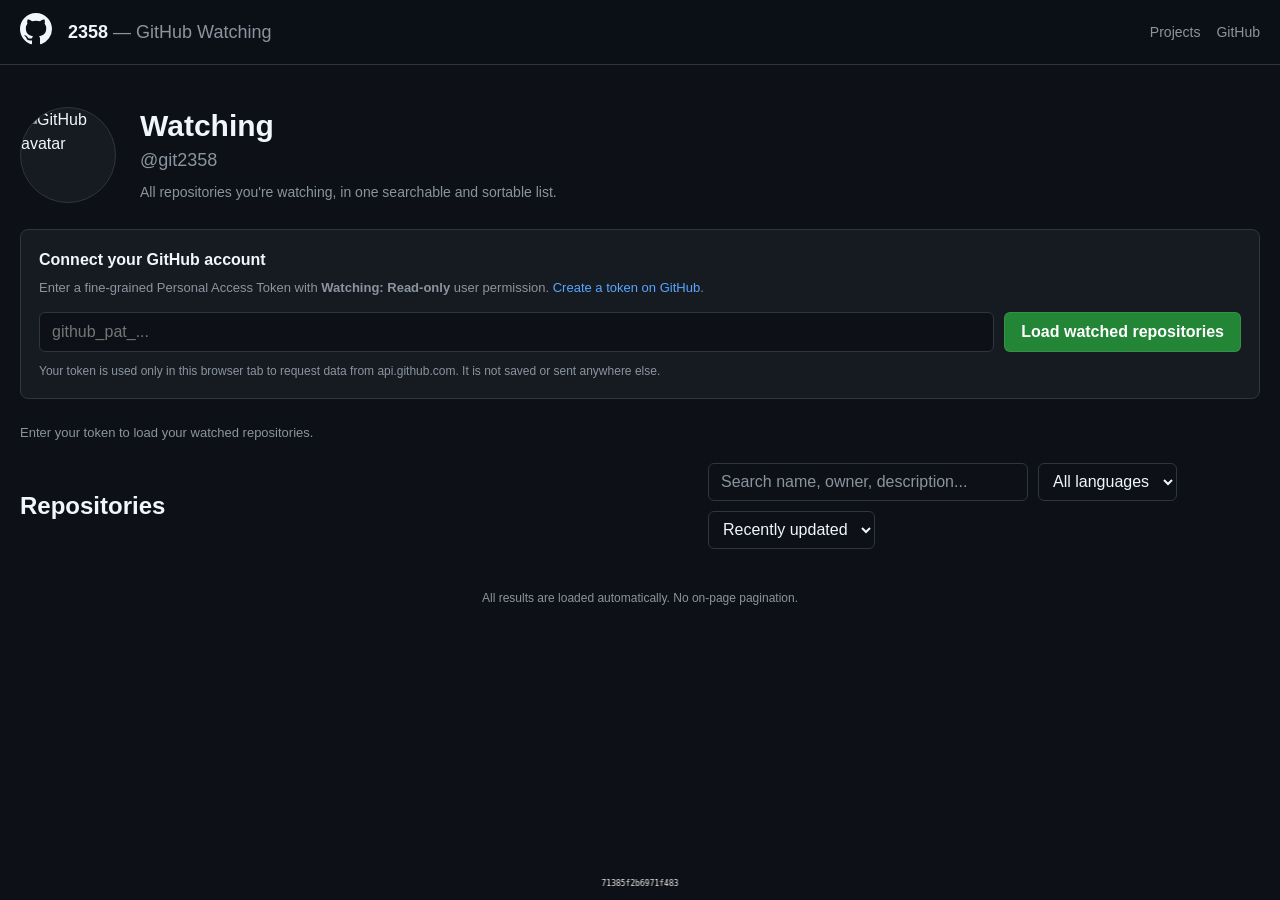
==== watching.html @ b11f1adb "Add GitHub watching dashboard" ====
<!DOCTYPE html>
<html lang="en">
<head>
<meta charset="UTF-8">
<meta name="viewport" content="width=device-width, initial-scale=1.0">
<meta name="theme-color" content="#0d1117">
<meta name="apple-mobile-web-app-capable" content="yes">
<meta name="apple-mobile-web-app-status-bar-style" content="black-translucent">
<meta name="apple-mobile-web-app-title" content="2358 — Watching">
<title>2358 — Watching</title>
<link rel="icon" href="https://avatars.githubusercontent.com/git2358">
<link rel="apple-touch-icon" href="https://avatars.githubusercontent.com/git2358">
<script>
function sha256Hex(input) {
  var K = [
    0x428a2f98,0x71374491,0xb5c0fbcf,0xe9b5dba5,0x3956c25b,0x59f111f1,0x923f82a4,0xab1c5ed5,
    0xd807aa98,0x12835b01,0x243185be,0x550c7dc3,0x72be5d74,0x80deb1fe,0x9bdc06a7,0xc19bf174,
    0xe49b69c1,0xefbe4786,0x0fc19dc6,0x240ca1cc,0x2de92c6f,0x4a7484aa,0x5cb0a9dc,0x76f988da,
    0x983e5152,0xa831c66d,0xb00327c8,0xbf597fc7,0xc6e00bf3,0xd5a79147,0x06ca6351,0x14292967,
    0x27b70a85,0x2e1b2138,0x4d2c6dfc,0x53380d13,0x650a7354,0x766a0abb,0x81c2c92e,0x92722c85,
    0xa2bfe8a1,0xa81a664b,0xc24b8b70,0xc76c51a3,0xd192e819,0xd6990624,0xf40e3585,0x106aa070,
    0x19a4c116,0x1e376c08,0x2748774c,0x34b0bcb5,0x391c0cb3,0x4ed8aa4a,0x5b9cca4f,0x682e6ff3,
    0x748f82ee,0x78a5636f,0x84c87814,0x8cc70208,0x90befffa,0xa4506ceb,0xbef9a3f7,0xc67178f2
  ];
  var H = [0x6a09e667,0xbb67ae85,0x3c6ef372,0xa54ff53a,0x510e527f,0x9b05688c,0x1f83d9ab,0x5be0cd19];
  var bytes = new TextEncoder().encode(input);
  var bitLength = bytes.length * 8;
  var paddedLength = Math.ceil((bytes.length + 9) / 64) * 64;
  var data = new Uint8Array(paddedLength);
  data.set(bytes);
  data[bytes.length] = 0x80;
  var view = new DataView(data.buffer);
  view.setUint32(paddedLength - 8, Math.floor(bitLength / 0x100000000));
  view.setUint32(paddedLength - 4, bitLength >>> 0);
  function rotr(x, n) { return (x >>> n) | (x << (32 - n)); }
  for (var offset = 0; offset < paddedLength; offset += 64) {
    var w = new Uint32Array(64);
    for (var i = 0; i < 16; i++) w[i] = view.getUint32(offset + i * 4);
    for (var j = 16; j < 64; j++) {
      var x = w[j - 15], y = w[j - 2];
      var s0 = rotr(x, 7) ^ rotr(x, 18) ^ (x >>> 3);
      var s1 = rotr(y, 17) ^ rotr(y, 19) ^ (y >>> 10);
      w[j] = (w[j - 16] + s0 + w[j - 7] + s1) >>> 0;
    }
    var a = H[0], b = H[1], c = H[2], d = H[3], e = H[4], f = H[5], g = H[6], h = H[7];
    for (var t = 0; t < 64; t++) {
      var S1 = rotr(e, 6) ^ rotr(e, 11) ^ rotr(e, 25);
      var ch = (e & f) ^ (~e & g);
      var temp1 = (h + S1 + ch + K[t] + w[t]) >>> 0;
      var S0 = rotr(a, 2) ^ rotr(a, 13) ^ rotr(a, 22);
      var maj = (a & b) ^ (a & c) ^ (b & c);
      var temp2 = (S0 + maj) >>> 0;
      h = g; g = f; f = e; e = (d + temp1) >>> 0;
      d = c; c = b; b = a; a = (temp1 + temp2) >>> 0;
    }
    H[0] = (H[0] + a) >>> 0; H[1] = (H[1] + b) >>> 0;
    H[2] = (H[2] + c) >>> 0; H[3] = (H[3] + d) >>> 0;
    H[4] = (H[4] + e) >>> 0; H[5] = (H[5] + f) >>> 0;
    H[6] = (H[6] + g) >>> 0; H[7] = (H[7] + h) >>> 0;
  }
  return H.map(function (n) { return n.toString(16).padStart(8, '0'); }).join('');
}
function readSource(path) {
  var request = new XMLHttpRequest();
  request.open('GET', path, false);
  request.send(null);
  if (request.status < 200 || request.status >= 300) throw new Error('Unable to read ' + path);
  return request.responseText;
}
var sourceText = location.pathname + '\n' + readSource(location.pathname) + '\n\nstyle.css\n' + readSource('style.css');
var v = sha256Hex(sourceText).slice(0, 16);
document.write('<link rel="stylesheet" href="style.css?v=' + v + '">');
</script>
<style>
.watching-nav{margin-left:auto;display:flex;align-items:center;gap:16px;color:#8b949e;font-size:14px}
.watching-nav a:hover{color:#f0f6fc}
.watching-profile{padding-bottom:26px}
.watching-main{padding-bottom:70px}
.watching-intro{margin:8px 0 0;color:#8b949e;font-size:14px}
.token-panel{margin:0 0 24px;padding:18px;background:#161b22;border:1px solid #30363d;border-radius:8px}
.token-title{margin:0 0 6px;font-size:16px;font-weight:600}
.token-help{margin:0 0 14px;color:#8b949e;font-size:13px}
.token-help a{color:#58a6ff}
.token-row{display:flex;gap:10px}
.token-input{flex:1;min-width:0;height:40px;padding:0 12px;color:#f0f6fc;background:#0d1117;border:1px solid #30363d;border-radius:6px;outline:none}
.token-input:focus,.watch-filter:focus{border-color:#58a6ff;box-shadow:0 0 0 3px rgba(31,111,235,.25)}
.action-button{min-height:40px;padding:0 16px;border:1px solid rgba(240,246,252,.1);border-radius:6px;background:#238636;color:#fff;font-weight:600;cursor:pointer}
.action-button:hover{background:#2ea043}
.action-button:disabled{opacity:.55;cursor:wait}
.token-note{margin:10px 0 0;color:#8b949e;font-size:12px}
.status{min-height:22px;margin:0 0 18px;color:#8b949e;font-size:13px}
.status.error{color:#f85149}
.status.success{color:#3fb950}
.watching-controls{display:flex;flex-wrap:wrap;gap:10px;align-items:center}
.watch-filter{height:38px;padding:0 10px;color:#f0f6fc;background:#0d1117;border:1px solid #30363d;border-radius:6px;outline:none}
.watching-search{width:min(320px,100%)}
.watching-grid{display:grid;grid-template-columns:repeat(3,minmax(0,1fr));gap:16px}
.watch-card{min-width:0;padding:17px;background:#161b22;border:1px solid #30363d;border-radius:8px;transition:border-color .18s ease,transform .18s ease}
.watch-card:hover{border-color:#58a6ff;transform:translateY(-2px)}
.watch-card-top{display:flex;align-items:center;gap:9px;min-width:0}
.watch-owner{width:28px;height:28px;border-radius:50%;background:#0d1117;border:1px solid #30363d;flex:0 0 auto}
.watch-repo-title{min-width:0;margin:0;font-size:16px;font-weight:600;overflow-wrap:anywhere}
.watch-repo-title a{color:#58a6ff}
.watch-repo-title a:hover{text-decoration:underline}
.watch-visibility{margin-left:auto;flex:0 0 auto;padding:2px 7px;border:1px solid #30363d;border-radius:999px;color:#8b949e;font-size:10px;text-transform:uppercase}
.watch-description{min-height:42px;margin:12px 0 0;color:#8b949e;font-size:13px;line-height:1.5;display:-webkit-box;-webkit-box-orient:vertical;-webkit-line-clamp:2;overflow:hidden;overflow-wrap:anywhere}
.watch-topics{display:flex;flex-wrap:wrap;gap:5px;margin-top:11px}
.watch-topic{padding:2px 7px;border-radius:999px;color:#58a6ff;background:rgba(56,139,253,.1);font-size:11px}
.watch-meta{display:flex;flex-wrap:wrap;gap:9px 12px;margin-top:14px;padding-top:12px;border-top:1px solid #30363d;color:#8b949e;font-size:11px}
.watch-meta strong{color:#c9d1d9;font-weight:500}
.watch-empty{grid-column:1/-1;padding:46px 20px;text-align:center;color:#8b949e;border:1px dashed #30363d;border-radius:8px}
.watch-footer{margin-top:20px;color:#8b949e;font-size:12px;text-align:center}
@media(max-width:900px){.watching-grid{grid-template-columns:repeat(2,minmax(0,1fr))}}
@media(max-width:650px){.header-inner,.profile,.main{width:min(100% - 24px,1500px)}.watching-nav{gap:10px;font-size:12px}.watching-profile{padding:28px 0 22px}.watching-grid{grid-template-columns:1fr}.token-row{flex-direction:column}.token-row .action-button{width:100%}.watching-controls{align-items:stretch;flex-direction:column}.watch-filter,.watching-search{width:100%}.watching-controls .sort{width:100%}}
</style>
</head>
<body>
<header class="header">
  <div class="header-inner">
    <a href="https://github.com/git2358" target="_blank" rel="noopener noreferrer" aria-label="GitHub profile">
      <svg class="github-logo" viewBox="0 0 16 16" aria-hidden="true"><path d="M8 0C3.58 0 0 3.58 0 8c0 3.54 2.29 6.53 5.47 7.59.4.07.55-.17.55-.38 0-.19-.01-.82-.01-1.49-2.01.37-2.53-.49-2.69-.94-.09-.23-.48-.94-.82-1.13-.28-.15-.68-.52-.01-.53.63-.01 1.08.58 1.23.82.72 1.21 1.87.87 2.33.66.07-.52.28-.87.51-1.07-1.78-.2-3.64-.89-3.64-3.95 0-.87.31-1.59.82-2.15-.08-.2-.36-1.02.08-2.12 0 0 .67-.21 2.2.82.64-.18 1.32-.27 2-.27s1.36.09 2 .27c1.53-1.04 2.2-.82 2.2-.82.44 1.1.16 1.92.08 2.12.51.56.82 1.27.82 2.15 0 3.07-1.87 3.75-3.65 3.95.29.25.54.73.54 1.48 0 1.07-.01 1.93-.01 2.2 0 .21.15.46.55.38A8.013 8.013 0 0016 8c0-4.42-3.58-8-8-8z"/></svg>
    </a>
    <div class="header-title">2358 <span>— GitHub Watching</span></div>
    <nav class="watching-nav">
      <a href="./">Projects</a>
      <a href="https://github.com/git2358" target="_blank" rel="noopener noreferrer">GitHub</a>
    </nav>
  </div>
</header>

<section class="profile watching-profile">
  <img class="avatar" src="https://avatars.githubusercontent.com/git2358" alt="GitHub avatar">
  <div class="profile-info">
    <h1 class="profile-name">Watching</h1>
    <div class="profile-username">@git2358</div>
    <p class="watching-intro">All repositories you're watching, in one searchable and sortable list.</p>
  </div>
</section>

<main class="main watching-main">
  <section class="token-panel">
    <h2 class="token-title">Connect your GitHub account</h2>
    <p class="token-help">Enter a fine-grained Personal Access Token with <strong>Watching: Read-only</strong> user permission. <a href="https://github.com/settings/personal-access-tokens/new" target="_blank" rel="noopener noreferrer">Create a token on GitHub</a>.</p>
    <form id="tokenForm">
      <div class="token-row">
        <input id="token" class="token-input" type="password" autocomplete="off" autocapitalize="off" spellcheck="false" placeholder="github_pat_..." aria-label="GitHub personal access token">
        <button id="loadButton" class="action-button" type="submit">Load watched repositories</button>
      </div>
    </form>
    <p class="token-note">Your token is used only in this browser tab to request data from api.github.com. It is not saved or sent anywhere else.</p>
  </section>

  <p id="status" class="status" role="status" aria-live="polite">Enter your token to load your watched repositories.</p>

  <div class="projects-header">
    <h2 class="projects-title">Repositories <span id="repoCount" class="projects-count"></span></h2>
    <div class="watching-controls">
      <input id="search" class="search watching-search" type="search" placeholder="Search name, owner, description..." autocomplete="off" spellcheck="false">
      <select id="language" class="watch-filter" aria-label="Filter by language">
        <option value="">All languages</option>
      </select>
      <select id="sort" class="sort" aria-label="Sort repositories">
        <option value="updated-desc">Recently updated</option>
        <option value="pushed-desc">Recently pushed</option>
        <option value="created-desc">Recently created</option>
        <option value="created-asc">Oldest created</option>
        <option value="name-asc">Name A–Z</option>
        <option value="name-desc">Name Z–A</option>
        <option value="stars-desc">Most stars</option>
        <option value="stars-asc">Fewest stars</option>
        <option value="forks-desc">Most forks</option>
      </select>
    </div>
  </div>

  <div id="repos" class="watching-grid"></div>
  <p class="watch-footer">All results are loaded automatically. No on-page pagination.</p>
</main>

<div class="version"></div>

<script>
"use strict";

const tokenForm = document.getElementById("tokenForm");
const tokenInput = document.getElementById("token");
const loadButton = document.getElementById("loadButton");
const statusElement = document.getElementById("status");
const reposContainer = document.getElementById("repos");
const searchInput = document.getElementById("search");
const languageSelect = document.getElementById("language");
const sortSelect = document.getElementById("sort");
const repoCount = document.getElementById("repoCount");

let repositories = [];
let loading = false;

document.querySelector(".version").textContent = v;

function setStatus(message, type) {
  statusElement.textContent = message;
  statusElement.className = "status" + (type ? " " + type : "");
}

function formatDate(value) {
  if (!value) return "Unknown";
  const date = new Date(value);
  if (Number.isNaN(date.getTime())) return "Unknown";
  return date.toLocaleDateString(undefined, {year:"numeric", month:"short", day:"numeric"});
}

function number(value) {
  return Number(value || 0).toLocaleString();
}

function element(tag, className, text) {
  const node = document.createElement(tag);
  if (className) node.className = className;
  if (text !== undefined) node.textContent = text;
  return node;
}

function safeRepositoryUrl(repo) {
  const url = repo.html_url || "";
  return /^https:\/\/github\.com\/[^/]+\/[^/]+\/?$/.test(url) ? url : "https://github.com";
}

async function loadAllRepositories(token) {
  const all = [];
  let page = 1;

  while (true) {
    const response = await fetch("https://api.github.com/user/subscriptions?per_page=100&page=" + page, {
      cache: "no-store",
      headers: {
        Accept: "application/vnd.github+json",
        Authorization: "Bearer " + token,
        "X-GitHub-Api-Version": "2026-03-10"
      }
    });

    if (!response.ok) {
      let detail = "";
      try {
        const body = await response.json();
        detail = body.message || "";
      } catch (error) {}
      if (response.status === 401) throw new Error("GitHub rejected this token. Check that it is valid and has not expired.");
      if (response.status === 403) throw new Error("GitHub denied access. Check that the token has the Watching user permission set to Read-only. " + detail);
      throw new Error("GitHub API returned " + response.status + (detail ? ": " + detail : "."));
    }

    const batch = await response.json();
    if (!Array.isArray(batch)) throw new Error("GitHub returned an unexpected response.");
    all.push(...batch);

    if (batch.length < 100) break;
    page++;
  }

  const unique = new Map();
  for (const repo of all) {
    if (repo && repo.full_name) unique.set(repo.full_name.toLowerCase(), repo);
  }
  return Array.from(unique.values());
}

function updateLanguageOptions() {
  const selected = languageSelect.value;
  const languages = Array.from(new Set(repositories.map(repo => repo.language).filter(Boolean)))
    .sort((a, b) => a.localeCompare(b, undefined, {sensitivity:"base"}));

  languageSelect.replaceChildren(element("option", "", "All languages"));
  languageSelect.options[0].value = "";

  for (const language of languages) {
    const option = element("option", "", language);
    option.value = language;
    languageSelect.appendChild(option);
  }

  if (languages.includes(selected)) languageSelect.value = selected;
}

function sortRepositories(items) {
  const choice = sortSelect.value;
  const descending = choice.endsWith("-desc");
  const key = choice.split("-")[0];

  return items.sort((a, b) => {
    let result = 0;
    if (key === "name") {
      result = String(a.full_name || "").localeCompare(String(b.full_name || ""), undefined, {sensitivity:"base"});
    } else {
      const field = key === "updated" ? "updated_at" : key === "pushed" ? "pushed_at" : key === "created" ? "created_at" : key === "stars" ? "stargazers_count" : "forks_count";
      if (key === "stars" || key === "forks") {
        result = Number(a[field] || 0) - Number(b[field] || 0);
      } else {
        result = new Date(a[field] || 0).getTime() - new Date(b[field] || 0).getTime();
      }
    }
    return descending ? -result : result;
  });
}

function createRepositoryCard(repo) {
  const card = element("article", "watch-card");
  const top = element("div", "watch-card-top");
  const avatar = element("img", "watch-owner");
  avatar.src = repo.owner && repo.owner.avatar_url ? repo.owner.avatar_url : "https://avatars.githubusercontent.com/u/0";
  avatar.alt = "";
  avatar.loading = "lazy";
  top.appendChild(avatar);

  const heading = element("h3", "watch-repo-title");
  const link = element("a", "", repo.full_name || repo.name || "Repository");
  link.href = safeRepositoryUrl(repo);
  link.target = "_blank";
  link.rel = "noopener noreferrer";
  heading.appendChild(link);
  top.appendChild(heading);

  const visibility = element("span", "watch-visibility", repo.private ? "Private" : "Public");
  top.appendChild(visibility);
  card.appendChild(top);

  card.appendChild(element("p", "watch-description", repo.description || "No description provided."));

  if (Array.isArray(repo.topics) && repo.topics.length) {
    const topics = element("div", "watch-topics");
    for (const topic of repo.topics.slice(0, 5)) topics.appendChild(element("span", "watch-topic", topic));
    card.appendChild(topics);
  }

  const meta = element("div", "watch-meta");
  if (repo.language) meta.appendChild(element("span", "", repo.language));
  meta.appendChild(element("span", "", "★ " + number(repo.stargazers_count)));
  meta.appendChild(element("span", "", "⑂ " + number(repo.forks_count)));
  meta.appendChild(element("span", "", "Updated " + formatDate(repo.updated_at)));
  meta.appendChild(element("span", "", "Pushed " + formatDate(repo.pushed_at)));
  meta.appendChild(element("span", "", "Created " + formatDate(repo.created_at)));
  card.appendChild(meta);
  return card;
}

function renderRepositories() {
  const query = searchInput.value.trim().toLowerCase();
  const language = languageSelect.value;

  let filtered = repositories.filter(repo => {
    if (language && repo.language !== language) return false;
    if (!query) return true;
    const haystack = [
      repo.full_name,
      repo.name,
      repo.description,
      repo.language,
      Array.isArray(repo.topics) ? repo.topics.join(" ") : ""
    ].join(" ").toLowerCase();
    return haystack.includes(query);
  });

  filtered = sortRepositories(filtered);
  repoCount.textContent = "(" + filtered.length.toLocaleString() + " of " + repositories.length.toLocaleString() + ")";

  if (!filtered.length) {
    reposContainer.replaceChildren(element("div", "watch-empty", repositories.length ? "No repositories match your search or filter." : "Your watched repositories will appear here after you connect your account."));
    return;
  }

  const fragment = document.createDocumentFragment();
  for (const repo of filtered) fragment.appendChild(createRepositoryCard(repo));
  reposContainer.replaceChildren(fragment);
}

tokenForm.addEventListener("submit", async event => {
  event.preventDefault();
  if (loading) return;

  const token = tokenInput.value.trim();
  if (!token) {
    setStatus("Enter a GitHub fine-grained Personal Access Token to continue.", "error");
    tokenInput.focus();
    return;
  }

  loading = true;
  loadButton.disabled = true;
  loadButton.textContent = "Loading…";
  setStatus("Connecting to GitHub and loading all watched repositories…");
  reposContainer.replaceChildren();

  try {
    repositories = await loadAllRepositories(token);
    updateLanguageOptions();
    renderRepositories();
    setStatus("Loaded " + repositories.length.toLocaleString() + " watched repositories. All pages have been combined.", "success");
  } catch (error) {
    repositories = [];
    repoCount.textContent = "";
    renderRepositories();
    setStatus(error.message || "Unable to load watched repositories.", "error");
  } finally {
    loading = false;
    loadButton.disabled = false;
    loadButton.textContent = "Load watched repositories";
  }
});

searchInput.addEventListener("input", renderRepositories);
languageSelect.addEventListener("change", renderRepositories);
sortSelect.addEventListener("change", renderRepositories);
</script>
</body>
</html>
---- style.css ----
* {
    box-sizing: border-box;
}

html {
    background: #0d1117;
}

body {
    position: relative;
    margin: 0;
    background: #0d1117;
    color: #f0f6fc;
    font-family:
        -apple-system,
        BlinkMacSystemFont,
        "Segoe UI",
        Helvetica,
        Arial,
        sans-serif;
    line-height: 1.5;
}

a {
    color: inherit;
    text-decoration: none;
}

button,
input,
select {
    font: inherit;
}

.header {
    position: sticky;
    top: 0;
    z-index: 100;
    background: rgba(13, 17, 23, 0.92);
    border-bottom: 1px solid #30363d;
    backdrop-filter: blur(12px);
    -webkit-backdrop-filter: blur(12px);
}

.header-inner {
    width: min(1500px, calc(100% - 40px));
    margin: 0 auto;
    min-height: 64px;
    display: flex;
    align-items: center;
    gap: 16px;
}

.github-logo {
    width: 32px;
    height: 32px;
    fill: #f0f6fc;
    flex: 0 0 auto;
}

.header-title {
    font-size: 18px;
    font-weight: 600;
}

.header-title span {
    color: #8b949e;
    font-weight: 400;
}

.profile {
    width: min(1500px, calc(100% - 40px));
    margin: 0 auto;
    padding: 42px 0 32px;
    display: flex;
    align-items: center;
    gap: 24px;
}

.avatar {
    width: 96px;
    height: 96px;
    border-radius: 50%;
    display: block;
    flex: 0 0 auto;
    border: 1px solid #30363d;
    background: #161b22;
}

.profile-info {
    min-width: 0;
}

.profile-name {
    margin: 0;
    font-size: 30px;
    line-height: 1.2;
    font-weight: 600;
    overflow-wrap: anywhere;
}

.profile-username {
    margin-top: 3px;
    color: #8b949e;
    font-size: 18px;
}

.profile-bio {
    margin: 12px 0 0;
    max-width: 800px;
    color: #c9d1d9;
    overflow-wrap: anywhere;
}

.profile-stats {
    display: flex;
    flex-wrap: wrap;
    gap: 18px;
    margin-top: 12px;
    color: #8b949e;
    font-size: 14px;
}

.profile-stats strong {
    color: #f0f6fc;
}

.main {
    width: min(1500px, calc(100% - 40px));
    margin: 0 auto;
    padding-bottom: 60px;
}

.projects-header {
    display: flex;
    align-items: center;
    justify-content: space-between;
    gap: 20px;
    margin-bottom: 20px;
}

.projects-title {
    margin: 0;
    font-size: 24px;
    font-weight: 600;
}

.projects-count {
    color: #8b949e;
    font-size: 14px;
    margin-left: 6px;
}

.controls {
    display: flex;
    align-items: center;
    gap: 10px;
}

.search,
.sort {
    height: 38px;
    color: #f0f6fc;
    background: #0d1117;
    border: 1px solid #30363d;
    border-radius: 6px;
    outline: none;
}

.search {
    width: 260px;
    padding: 0 12px;
}

.search::placeholder {
    color: #8b949e;
}

.search:focus,
.sort:focus {
    border-color: #58a6ff;
    box-shadow: 0 0 0 3px rgba(31, 111, 235, 0.25);
}

.sort {
    padding: 0 10px;
}

.repos {
    display: grid;
    grid-template-columns: repeat(2, minmax(0, 1fr));
    gap: 18px;
}

.repo-card {
    min-width: 0;
    overflow: hidden;
    background: #161b22;
    border: 1px solid #30363d;
    border-radius: 8px;
    transition:
        transform 0.18s ease,
        border-color 0.18s ease,
        box-shadow 0.18s ease;
}

.repo-card:hover {
    transform: translateY(-2px);
    border-color: #58a6ff;
    box-shadow: 0 8px 24px rgba(0, 0, 0, 0.25);
}

.repo-preview-link {
    display: block;
    background: #0d1117;
}

.repo-preview {
    display: block;
    width: 100%;
    aspect-ratio: 1.91 / 1;
    object-fit: cover;
    border-bottom: 1px solid #30363d;
    background: #0d1117;
}

.repo-content {
    padding: 18px;
}

.repo-name {
    margin: 0;
    font-size: 19px;
    line-height: 1.3;
    font-weight: 600;
    overflow-wrap: anywhere;
}

.repo-description {
    margin: 9px 0 0;
    color: #8b949e;
    font-size: 14px;
    line-height: 1.5;
    display: -webkit-box;
    -webkit-box-orient: vertical;
    -webkit-line-clamp: 3;
    overflow: hidden;
}

.repo-topics {
    display: flex;
    flex-wrap: wrap;
    gap: 6px;
    margin-top: 13px;
}

.topic {
    display: inline-flex;
    align-items: center;
    min-height: 24px;
    padding: 2px 8px;
    border-radius: 999px;
    color: #58a6ff;
    background: rgba(56, 139, 253, 0.1);
    font-size: 12px;
    border: 1px solid rgba(56, 139, 253, 0.2);
}

.repo-meta {
    display: flex;
    flex-wrap: wrap;
    gap: 12px;
    margin-top: 15px;
    color: #8b949e;
    font-size: 12px;
}

.repo-meta-item {
    display: inline-flex;
    align-items: center;
    gap: 5px;
}

.language-dot {
    width: 10px;
    height: 10px;
    border-radius: 50%;
    display: inline-block;
    flex: 0 0 auto;
}

.repo-actions {
    display: flex;
    gap: 8px;
    margin-top: 18px;
}

.repo-button {
    display: inline-flex;
    align-items: center;
    justify-content: center;
    min-height: 34px;
    padding: 6px 12px;
    border: 1px solid #30363d;
    border-radius: 6px;
    background: #21262d;
    color: #f0f6fc;
    font-size: 13px;
    font-weight: 500;
    transition:
        background 0.15s ease,
        border-color 0.15s ease;
}

.repo-button:hover {
    background: #30363d;
    border-color: #8b949e;
}

.repo-button.primary {
    background: #238636;
    border-color: rgba(240, 246, 252, 0.1);
}

.repo-button.primary:hover {
    background: #2ea043;
}

.empty {
    grid-column: 1 / -1;
    padding: 50px 20px;
    text-align: center;
    color: #8b949e;
    border: 1px dashed #30363d;
    border-radius: 8px;
}

@media (min-width: 700px) {
    .repos {
        grid-template-columns: repeat(3, minmax(0, 1fr));
    }
}

@media (min-width: 1000px) {
    .repos {
        grid-template-columns: repeat(4, minmax(0, 1fr));
    }
}

@media (max-width: 650px) {
    .header-inner,
    .profile,
    .main {
        width: min(100% - 24px, 1500px);
    }

    .profile {
        padding: 28px 0 24px;
        gap: 16px;
    }

    .avatar {
        width: 72px;
        height: 72px;
    }

    .profile-name {
        font-size: 24px;
    }

    .profile-username {
        font-size: 16px;
    }

    .projects-header {
        align-items: stretch;
        flex-direction: column;
    }

    .controls {
        width: 100%;
        flex-direction: column;
    }

    .search,
    .sort {
        width: 100%;
    }

    .repos {
        grid-template-columns: repeat(2, minmax(0, 1fr));
        gap: 12px;
    }

    .repo-content {
        padding: 13px;
    }

    .repo-name {
        font-size: 16px;
    }

    .repo-description {
        font-size: 13px;
    }

    .repo-actions {
        flex-direction: column;
    }

    .repo-button {
        width: 100%;
    }
}

@media (max-width: 450px) {
    .repos {
        gap: 10px;
    }

    .repo-name {
        font-size: 15px;
    }

    .repo-description {
        font-size: 12px;
    }

    .topic {
        font-size: 11px;
        padding-left: 6px;
        padding-right: 6px;
    }

    .repo-preview {
        aspect-ratio: 1.8 / 1;
    }
}

.version,
.version-right,
.version-left {
  position: absolute;
  bottom: 10px;
  font-family: monospace;
  font-size: .5rem;
  color: #fff;
  mix-blend-mode: difference;
  z-index: 9999;
  pointer-events: none;
  isolation: auto;
}

.version {
  left: 50%;
  transform: translateX(-50%);
  text-align: center;
}

.version-right {
  right: 12px;
  text-align: right;
}

.version-left {
  left: 12px;
  text-align: left;
}

@media (min-width: 768px) {
  .version,
  .version-right,
  .version-left {
    position: fixed;
  }
}

@media (prefers-reduced-motion: reduce) {
    *,
    *::before,
    *::after {
        scroll-behavior: auto !important;
        transition: none !important;
        animation: none !important;
    }
}

@media (max-width: 767px) {
  input,
  select,
  textarea {
    font-size: 16px;
  }
}
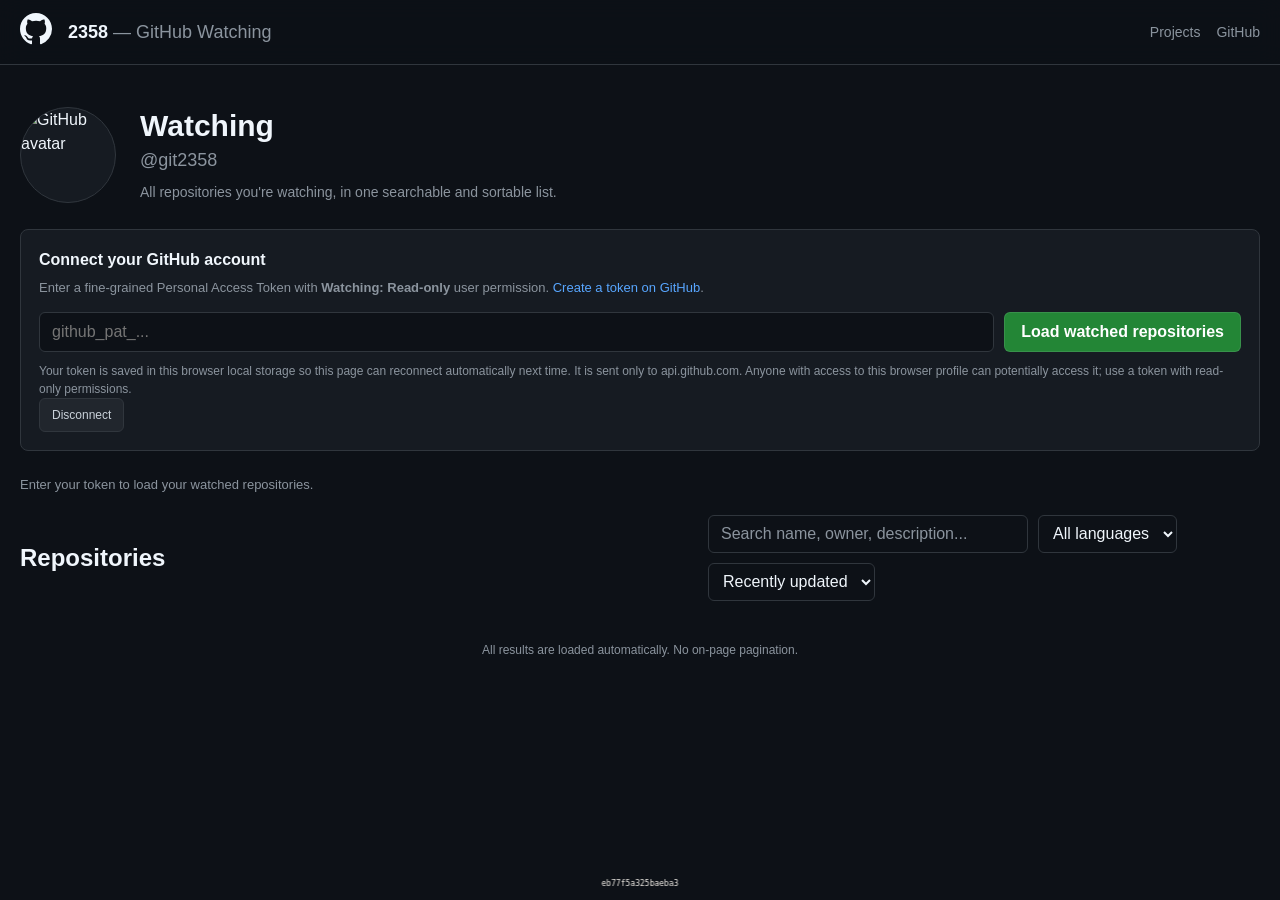
==== commit abc2d1dd: "Remember GitHub token and auto-connect" ====
--- a/watching.html
+++ b/watching.html
@@ -88,6 +88,11 @@
 .action-button:hover{background:#2ea043}
 .action-button:disabled{opacity:.55;cursor:wait}
 .token-note{margin:10px 0 0;color:#8b949e;font-size:12px}
+.token-panel[hidden],.connection-tools button[hidden]{display:none}
+.connection-tools{display:flex;align-items:center;justify-content:space-between;gap:12px;margin:0 0 18px}
+.connection-tools .status{margin:0;flex:1}
+.manage-token{min-height:34px;padding:0 12px;border:1px solid #30363d;border-radius:6px;background:#21262d;color:#c9d1d9;font-size:12px;cursor:pointer}
+.manage-token:hover{border-color:#8b949e;color:#f0f6fc}
 .status{min-height:22px;margin:0 0 18px;color:#8b949e;font-size:13px}
 .status.error{color:#f85149}
 .status.success{color:#3fb950}
@@ -147,10 +152,10 @@
         <button id="loadButton" class="action-button" type="submit">Load watched repositories</button>
       </div>
     </form>
-    <p class="token-note">Your token is used only in this browser tab to request data from api.github.com. It is not saved or sent anywhere else.</p>
+    <p class="token-note">Your token is saved in this browser local storage so this page can reconnect automatically next time. It is sent only to api.github.com. Anyone with access to this browser profile can potentially access it; use a token with read-only permissions.</p>
   </section>
 
-  <p id="status" class="status" role="status" aria-live="polite">Enter your token to load your watched repositories.</p>
+  <div class="connection-tools"><p id="status" class="status" role="status" aria-live="polite">Enter your token to load your watched repositories.</p><button id="manageTokenButton" class="manage-token" type="button" hidden>Change token / Disconnect</button></div>
 
   <div class="projects-header">
     <h2 class="projects-title">Repositories <span id="repoCount" class="projects-count"></span></h2>
@@ -191,6 +196,9 @@
 const languageSelect = document.getElementById("language");
 const sortSelect = document.getElementById("sort");
 const repoCount = document.getElementById("repoCount");
+const tokenPanel = document.querySelector(".token-panel");
+const manageTokenButton = document.getElementById("manageTokenButton");
+const TOKEN_STORAGE_KEY = "2358_watching_github_token";
 
 let repositories = [];
 let loading = false;
@@ -223,6 +231,11 @@
 function safeRepositoryUrl(repo) {
   const url = repo.html_url || "";
   return /^https:\/\/github\.com\/[^/]+\/[^/]+\/?$/.test(url) ? url : "https://github.com";
+}
+
+function showTokenPanel(show) {
+  tokenPanel.hidden = !show;
+  manageTokenButton.hidden = show;
 }
 
 async function loadAllRepositories(token) {
@@ -392,14 +405,23 @@
 
   try {
     repositories = await loadAllRepositories(token);
+    localStorage.setItem(TOKEN_STORAGE_KEY, token);
     updateLanguageOptions();
     renderRepositories();
+    showTokenPanel(false);
     setStatus("Loaded " + repositories.length.toLocaleString() + " watched repositories. All pages have been combined.", "success");
   } catch (error) {
     repositories = [];
     repoCount.textContent = "";
     renderRepositories();
-    setStatus(error.message || "Unable to load watched repositories.", "error");
+    if (error.message && error.message.indexOf("rejected this token") !== -1) {
+      localStorage.removeItem(TOKEN_STORAGE_KEY);
+      showTokenPanel(true);
+      setStatus(error.message + " The saved token has been removed; enter a new one.", "error");
+    } else {
+      showTokenPanel(true);
+      setStatus(error.message || "Unable to load watched repositories.", "error");
+    }
   } finally {
     loading = false;
     loadButton.disabled = false;
@@ -407,9 +429,35 @@
   }
 });
 
+manageTokenButton.addEventListener("click", () => {
+  showTokenPanel(true);
+  tokenInput.value = "";
+  setStatus("Enter a replacement token, or use Disconnect to remove the saved token.");
+  tokenInput.focus();
+});
+
+const disconnectButton = element("button", "manage-token", "Disconnect");
+disconnectButton.type = "button";
+disconnectButton.addEventListener("click", () => {
+  localStorage.removeItem(TOKEN_STORAGE_KEY);
+  tokenInput.value = "";
+  repositories = [];
+  updateLanguageOptions();
+  renderRepositories();
+  showTokenPanel(true);
+  setStatus("Saved token removed from this browser.", "success");
+});
+tokenPanel.appendChild(disconnectButton);
+
 searchInput.addEventListener("input", renderRepositories);
 languageSelect.addEventListener("change", renderRepositories);
 sortSelect.addEventListener("change", renderRepositories);
+
+const savedToken = localStorage.getItem(TOKEN_STORAGE_KEY);
+if (savedToken) {
+  tokenInput.value = savedToken;
+  tokenForm.requestSubmit();
+}
 </script>
 </body>
 </html>
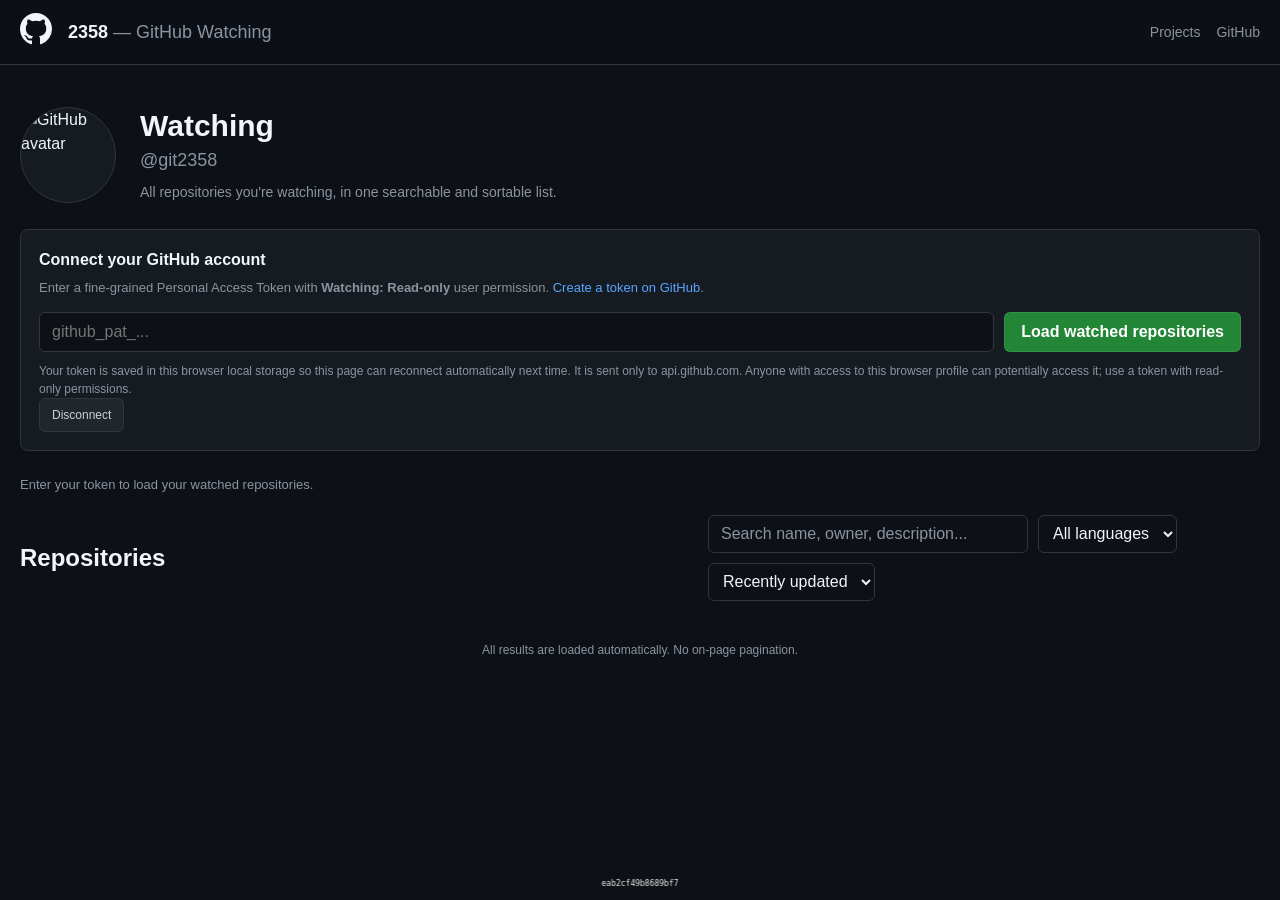
==== commit c9ab4930: "Try GraphQL for complete watched repository list" ====
--- a/watching.html
+++ b/watching.html
@@ -238,7 +238,98 @@
   manageTokenButton.hidden = show;
 }
 
-async function loadAllRepositories(token) {
+async function loadAllRepositoriesGraphQL(token) {
+  const all = [];
+  let cursor = null;
+  const query = `query($first: Int!, $after: String) {
+    viewer {
+      watching(first: $first, after: $after) {
+        pageInfo { hasNextPage endCursor }
+        nodes {
+          id
+          name
+          nameWithOwner
+          description
+          url
+          isPrivate
+          primaryLanguage { name }
+          stargazerCount
+          forkCount
+          updatedAt
+          pushedAt
+          createdAt
+          repositoryTopics(first: 10) { nodes { topic { name } } }
+          owner { login avatarUrl }
+        }
+      }
+    }
+  }`;
+
+  while (true) {
+    const response = await fetch("https://api.github.com/graphql", {
+      method: "POST",
+      cache: "no-store",
+      headers: {
+        Accept: "application/vnd.github+json",
+        Authorization: "Bearer " + token,
+        "Content-Type": "application/json"
+      },
+      body: JSON.stringify({query, variables:{first:100, after:cursor}})
+    });
+
+    if (!response.ok) {
+      let detail = "";
+      try {
+        const body = await response.json();
+        detail = body.message || "";
+      } catch (error) {}
+      if (response.status === 401) throw new Error("GitHub rejected this token. Check that it is valid and has not expired.");
+      throw new Error("GitHub GraphQL API returned " + response.status + (detail ? ": " + detail : "."));
+    }
+
+    const result = await response.json();
+    if (result.errors && result.errors.length) {
+      throw new Error(result.errors.map(error => error.message).join(" "));
+    }
+    const connection = result.data && result.data.viewer && result.data.viewer.watching;
+    if (!connection || !Array.isArray(connection.nodes)) {
+      throw new Error("GitHub returned an unexpected GraphQL response.");
+    }
+
+    for (const repo of connection.nodes) {
+      if (!repo || !repo.nameWithOwner) continue;
+      all.push({
+        id: repo.id,
+        name: repo.name,
+        full_name: repo.nameWithOwner,
+        description: repo.description,
+        html_url: repo.url,
+        private: repo.isPrivate,
+        owner: {
+          login: repo.owner && repo.owner.login,
+          avatar_url: repo.owner && repo.owner.avatarUrl
+        },
+        language: repo.primaryLanguage ? repo.primaryLanguage.name : null,
+        topics: repo.repositoryTopics ? repo.repositoryTopics.nodes.map(item => item.topic.name) : [],
+        stargazers_count: repo.stargazerCount,
+        forks_count: repo.forkCount,
+        updated_at: repo.updatedAt,
+        pushed_at: repo.pushedAt,
+        created_at: repo.createdAt
+      });
+    }
+
+    if (!connection.pageInfo.hasNextPage) break;
+    cursor = connection.pageInfo.endCursor;
+    if (!cursor) throw new Error("GitHub did not provide a pagination cursor.");
+  }
+
+  const unique = new Map();
+  for (const repo of all) unique.set(repo.full_name.toLowerCase(), repo);
+  return Array.from(unique.values());
+}
+
+async function loadAllRepositoriesRest(token) {
   const all = [];
   let page = 1;
 
@@ -260,7 +351,7 @@
       } catch (error) {}
       if (response.status === 401) throw new Error("GitHub rejected this token. Check that it is valid and has not expired.");
       if (response.status === 403) throw new Error("GitHub denied access. Check that the token has the Watching user permission set to Read-only. " + detail);
-      throw new Error("GitHub API returned " + response.status + (detail ? ": " + detail : "."));
+      throw new Error("GitHub REST API returned " + response.status + (detail ? ": " + detail : "."));
     }
 
     const batch = await response.json();
@@ -276,6 +367,20 @@
     if (repo && repo.full_name) unique.set(repo.full_name.toLowerCase(), repo);
   }
   return Array.from(unique.values());
+}
+
+async function loadAllRepositories(token) {
+  try {
+    const result = await loadAllRepositoriesGraphQL(token);
+    return {repositories:result, source:"GraphQL"};
+  } catch (graphqlError) {
+    try {
+      const result = await loadAllRepositoriesRest(token);
+      return {repositories:result, source:"REST fallback", warning:"GraphQL was unavailable; the REST fallback was used."};
+    } catch (restError) {
+      throw new Error("GraphQL: " + graphqlError.message + " REST: " + restError.message);
+    }
+  }
 }
 
 function updateLanguageOptions() {
@@ -400,16 +505,18 @@
   loading = true;
   loadButton.disabled = true;
   loadButton.textContent = "Loading…";
-  setStatus("Connecting to GitHub and loading all watched repositories…");
+  setStatus("Connecting to GitHub and retrieving your watched repositories…");
   reposContainer.replaceChildren();
 
   try {
-    repositories = await loadAllRepositories(token);
+    const result = await loadAllRepositories(token);
+    repositories = result.repositories;
     localStorage.setItem(TOKEN_STORAGE_KEY, token);
     updateLanguageOptions();
     renderRepositories();
     showTokenPanel(false);
-    setStatus("Loaded " + repositories.length.toLocaleString() + " watched repositories. All pages have been combined.", "success");
+    const message = "Loaded " + repositories.length.toLocaleString() + " watched repositories using GitHub " + result.source + ".";
+    setStatus(message + (result.warning ? " " + result.warning : ""), result.warning ? "" : "success");
   } catch (error) {
     repositories = [];
     repoCount.textContent = "";
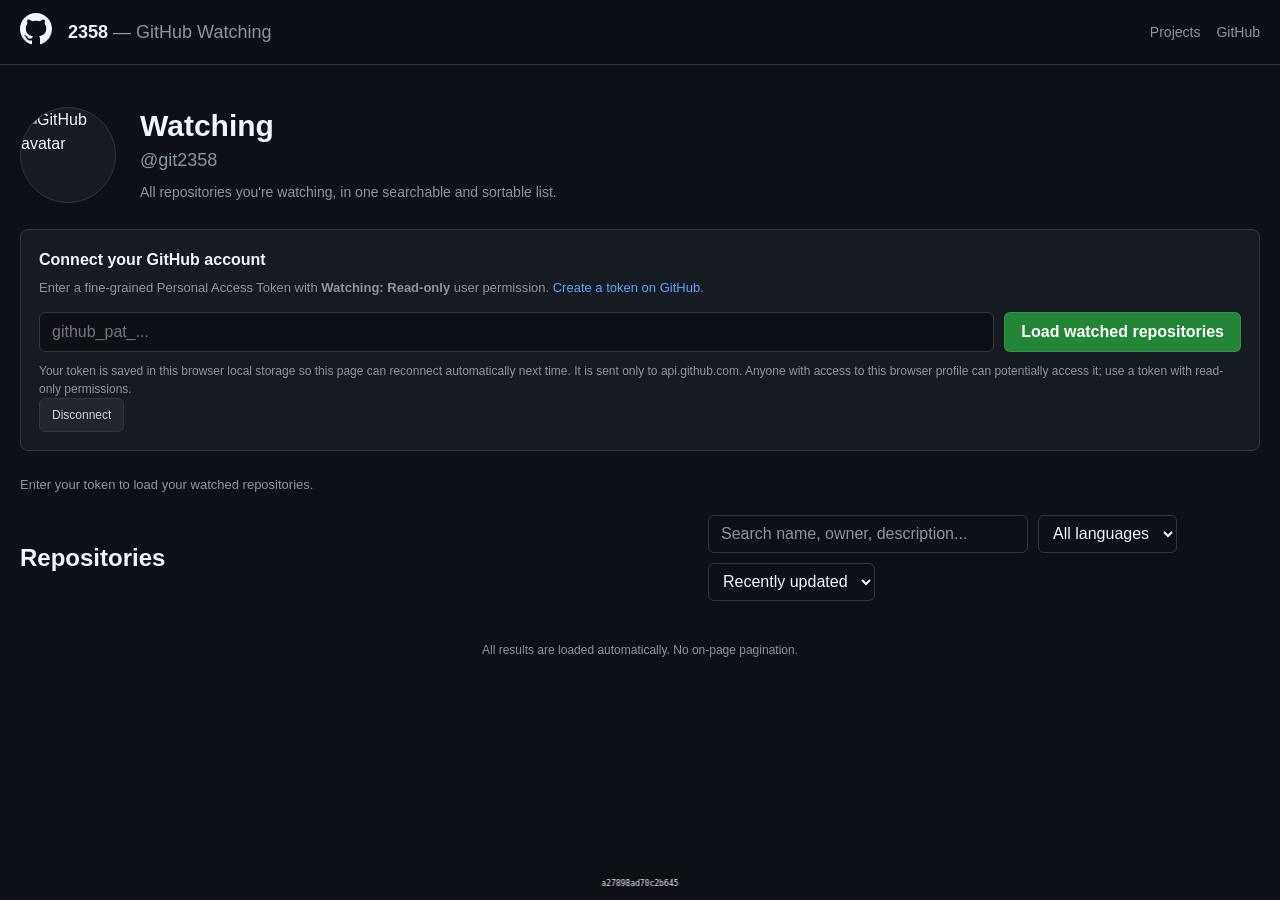
==== commit 33cf1d04: "Add GitHub Watching link to status" ====
--- a/watching.html
+++ b/watching.html
@@ -94,6 +94,8 @@
 .manage-token{min-height:34px;padding:0 12px;border:1px solid #30363d;border-radius:6px;background:#21262d;color:#c9d1d9;font-size:12px;cursor:pointer}
 .manage-token:hover{border-color:#8b949e;color:#f0f6fc}
 .status{min-height:22px;margin:0 0 18px;color:#8b949e;font-size:13px}
+.status-link{display:inline-block;margin-left:8px;color:#58a6ff;font-weight:600;text-decoration:none}
+.status-link:hover{text-decoration:underline;color:#79c0ff}
 .status.error{color:#f85149}
 .status.success{color:#3fb950}
 .watching-controls{display:flex;flex-wrap:wrap;gap:10px;align-items:center}
@@ -206,7 +208,12 @@
 document.querySelector(".version").textContent = v;
 
 function setStatus(message, type) {
-  statusElement.textContent = message;
+  statusElement.replaceChildren(document.createTextNode(message));
+  const link = element("a", "status-link", "See more");
+  link.href = "https://github.com/watching";
+  link.target = "_blank";
+  link.rel = "noopener noreferrer";
+  statusElement.appendChild(link);
   statusElement.className = "status" + (type ? " " + type : "");
 }
 
